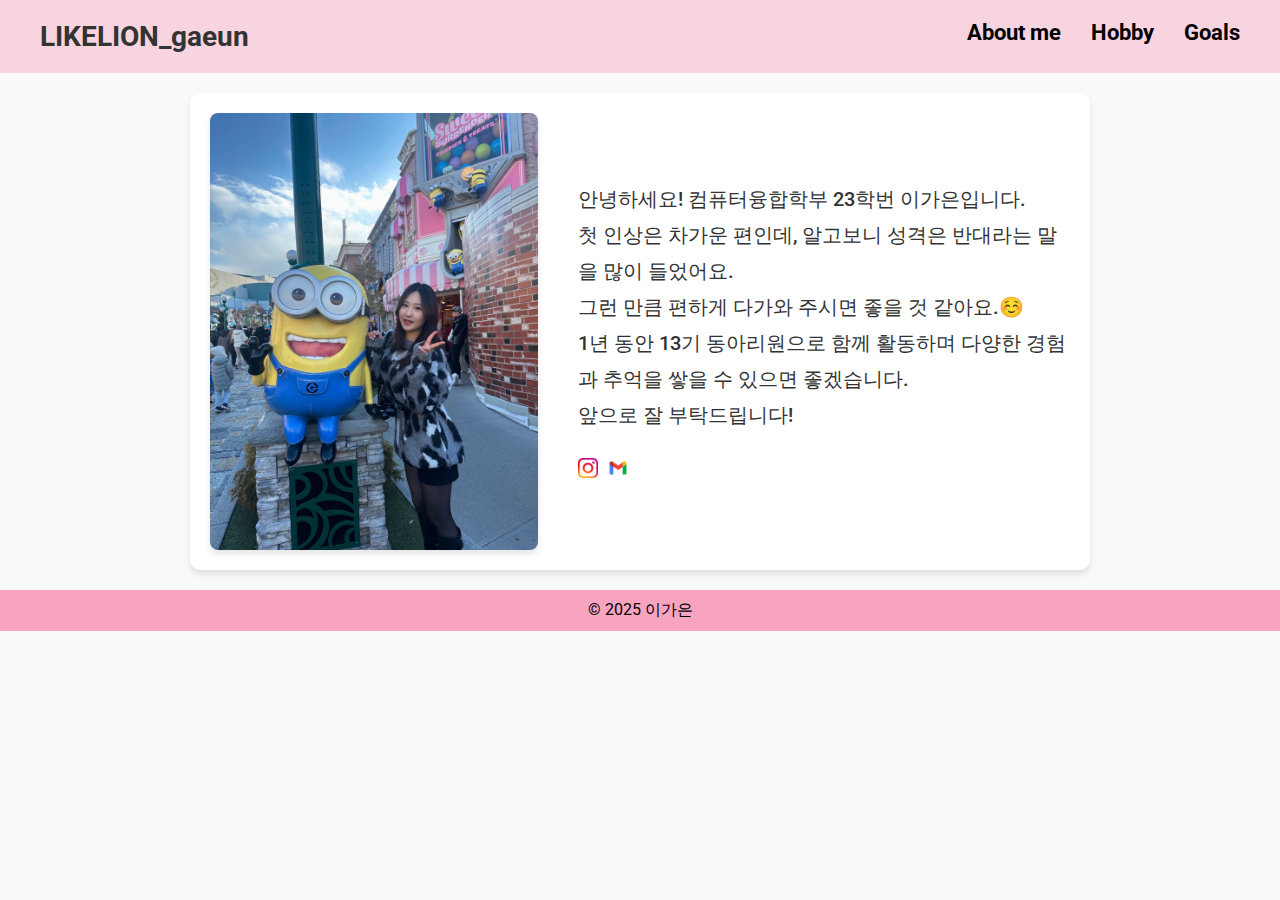
==== index.html @ c9ab4603 "." ====
<!doctype html>
<html lang="ko">
<head>
    <meta charset="UTF-8">
    <meta name="viewport" content="width=device-width, initial-scale=1.0">
    <title>[202302588] 이가은 | About me</title>
    <link href="https://fonts.googleapis.com/css2?family=Roboto:wght@400;500;700&display=swap" rel="stylesheet">
    <link rel="stylesheet" href="src/assets/styles/styles.css">
</head>
<body>
    <header>
        <nav class="navbar">
            <div class="logo">LIKELION_gaeun</div>
            <ul class="nav-links">
                <li><a href="index.html">About me</a></li>
                <li><a href="src/pages/hobby.html">Hobby</a></li>
                <li><a href="src/pages/goal.html">Goals</a></li>
            </ul>
        </nav>
    </header>

    <main class="about-me">
        <section class="profile">
            <div class="photo">
                <img src="src/assets/images/profile.jpeg" alt="프로필 이미지">
            </div>
            <div class="text">
                <p>안녕하세요! 컴퓨터융합학부 23학번 이가은입니다.<br>
                첫 인상은 차가운 편인데, 알고보니 성격은 반대라는 말을 많이 들었어요.<br>
                그런 만큼 편하게 다가와 주시면 좋을 것 같아요.☺️<br>
                1년 동안 13기 동아리원으로 함께 활동하며 다양한 경험과 추억을 쌓을 수 있으면 좋겠습니다.<br>
                앞으로 잘 부탁드립니다!</p>
                <div class="sns-links">
                    <a href="https://www.instagram.com/9_18_22" target="_blank">
                        <img src="src/assets/images/instagram.svg" alt="Instagram">
                    </a>
                    <a href="mailto:celine9653@gmail.com">
                        <img src="src/assets/images/gmail.svg" alt="Gmail">
                    </a>
                </div>
            </div>
        </section>
    </main>

    <footer>
        &copy; 2025 이가은
    </footer>
</body>
</html>
---- src/assets/styles/styles.css ----
* {
    margin: 0;
    padding: 0;
    box-sizing: border-box;
}

body {
    font-family: 'Roboto', sans-serif;
    background-color: #f9f9f9;
}

header {
    background-color: #f8d4e0;
    padding: 20px 40px;
    display: flex;
    justify-content: space-between;
    align-items: center;
}

.navbar {
    display: flex;
    justify-content: space-between;
    width: 100%;
}

header .logo {
    font-family: 'Roboto', sans-serif;
    margin-right: auto;
    font-size: 28px;
    font-weight: bold;
    color: #333;
}

header .nav-links {
    list-style: none;
    display: flex;
    gap: 30px;
}

header .nav-links li a {
    text-decoration: none;
    color: black;
    font-weight: bold;
    font-size: 22px;
    transition: color 0.3s ease;
}

header .nav-links li a:hover {
    color: #f8a4c0;
}

main {
    max-width: 900px;
    margin: 20px auto;
    padding: 20px;
    background-color: #fff;
    display: flex;
    gap: 20px;
    align-items: center;
    box-shadow: 0 4px 6px rgba(0, 0, 0, 0.1);
    border-radius: 10px;
}

.profile {
    display: flex;
    align-items: center;
    gap: 20px;
    width: 100%;
}

.photo {
    width: 40%;
    display: flex;
    justify-content: center;
    align-items: center;
    border-radius: 8px;
    overflow: hidden;
    box-shadow: 0 4px 6px rgba(0, 0, 0, 0.1);
}

.photo img {
    width: 100%;
    height: auto;
    object-fit: cover;
}

.text {
    width: 60%;
    display: flex;
    flex-direction: column;
    justify-content: center;
    gap: 10px;
    text-align: left;
    margin-left: 20px;
}

.text p {
    font-size: 20px;
    line-height: 1.8;
    margin-bottom: 15px;
    color: #333;
    font-weight: 500;
}

.sns-links {
    display: flex;
    align-items: center;
    gap: 10px;
}


.sns-links img {
    width: 20px;
    height: 20px;
}

footer {
    text-align: center;
    padding: 10px;
    background-color: #f8a4c0;
    margin-top: 20px;
}

.slider-container {
    position: relative;
    width: 40%;
    height: 100%;
    overflow: hidden;
    border-radius: 8px;
    box-shadow: 0 4px 6px rgba(0, 0, 0, 0.1);
}

.slides {
    display: flex;
    width: 200%;
    transition: transform 0.5s ease-in-out;
}

.slides img {
    width: 50%;
    height: auto;
    object-fit: cover;
}

.prev, .next {
    position: absolute;
    top: 50%;
    transform: translateY(-50%);
    background-color: rgba(0, 0, 0, 0.5);
    color: white;
    border: none;
    padding: 10px 15px;
    cursor: pointer;
    font-size: 18px;
    border-radius: 5px;
    transition: background-color 0.3s ease;
}

.prev { left: 10px; }
.next { right: 10px; }

.prev:hover, .next:hover {
    background-color: rgba(0, 0, 0, 0.8);
}

.goal-page {
    max-width: 900px;
    margin: 20px auto;
    padding: 20px;
    background-color: #fff;
    display: flex;
    flex-direction: column;
    gap: 40px;
    box-shadow: 0 4px 6px rgba(0, 0, 0, 0.1);
    border-radius: 10px;
}

.goal-header {
    text-align: center;
    font-size: 36px;
    font-weight: bold;
    color: #333;
    margin-bottom: 20px;
}

.goal-container {
    display: flex;
    gap: 30px;
    justify-content: center;
    flex-wrap: wrap;
}

.goal-box {
    width: 250px;
    padding: 20px;
    background-color: #f5f5f5;
    border-radius: 8px;
    box-shadow: 0 4px 6px rgba(0, 0, 0, 0.1);
    text-align: center;
    transition: background-color 0.3s ease;
}

.goal-box:hover {
    background-color: #f8d4e0; /* 목표 박스 호버 효과 추가 */
}

.goal-box h3 {
    font-size: 22px;
    margin-bottom: 15px;
    color: #333;
}

.goal-box p {
    font-size: 16px;
    line-height: 1.6;
    color: #555;
}
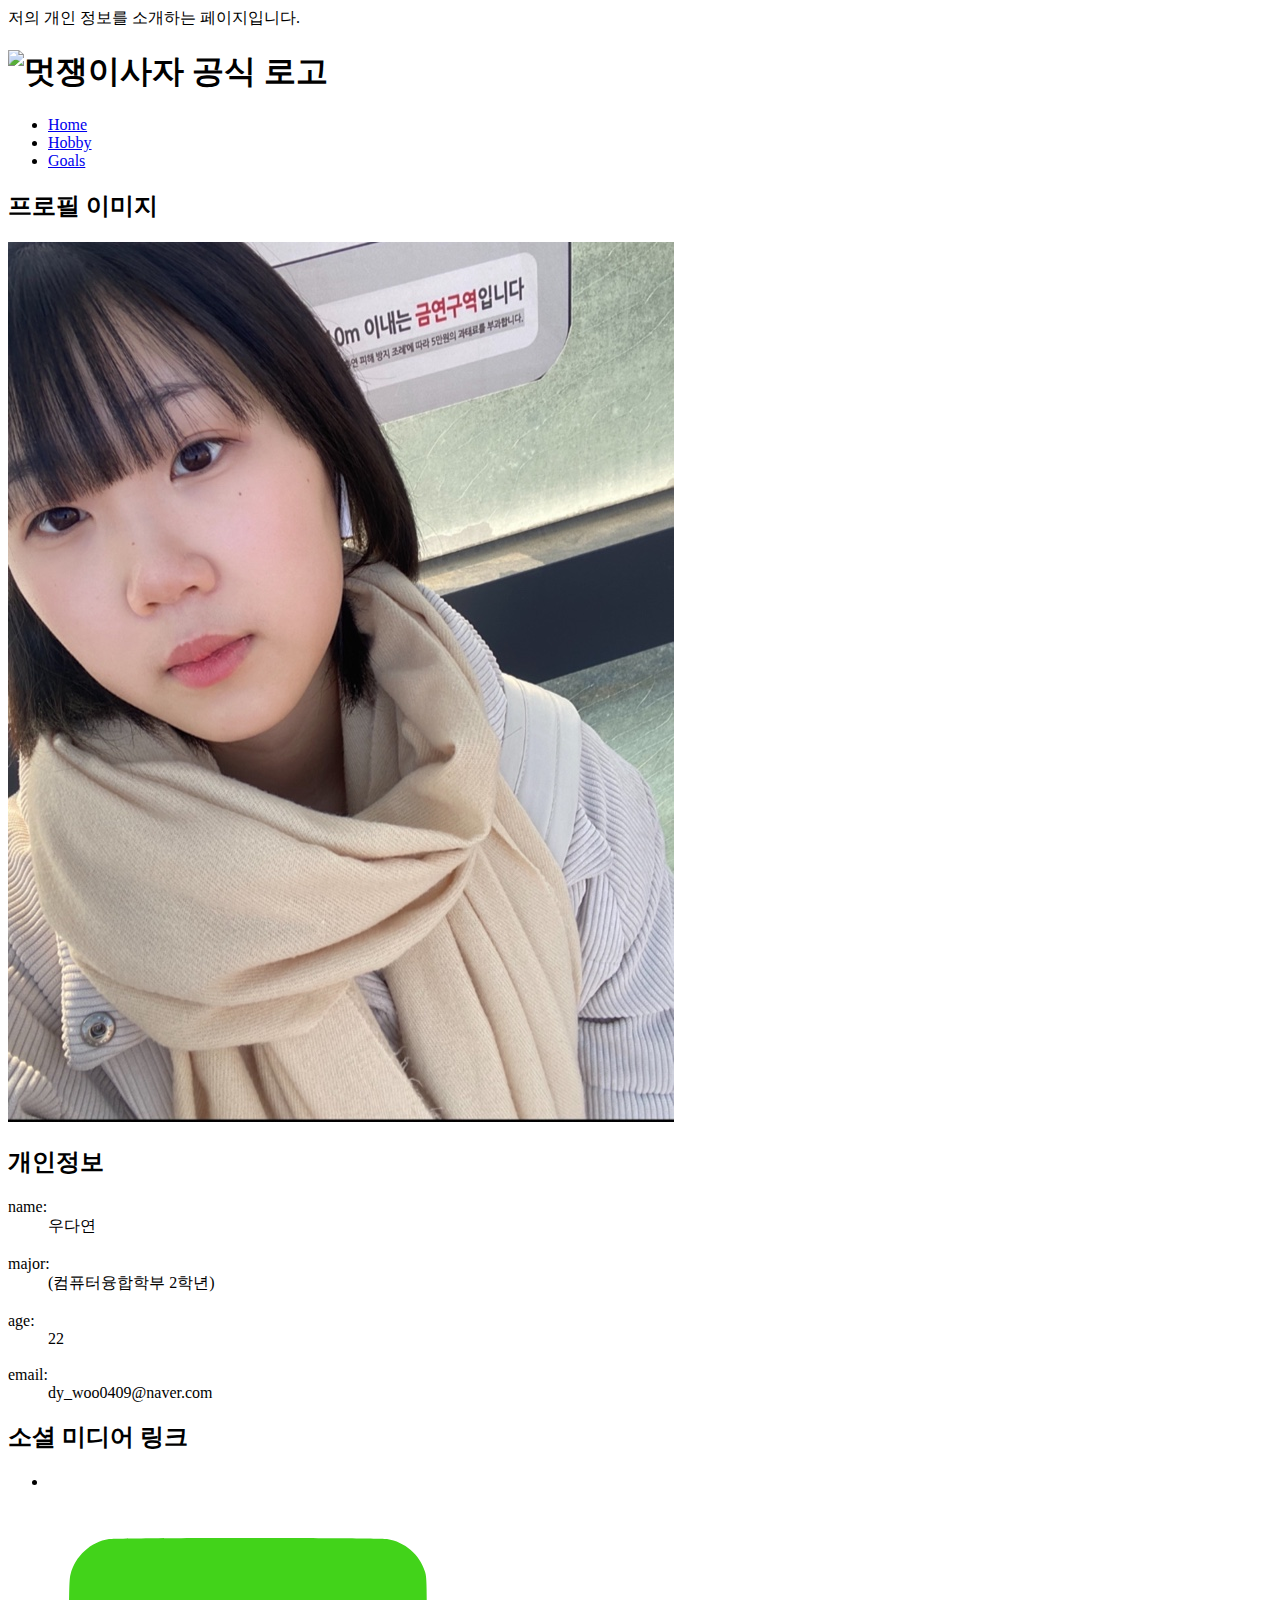
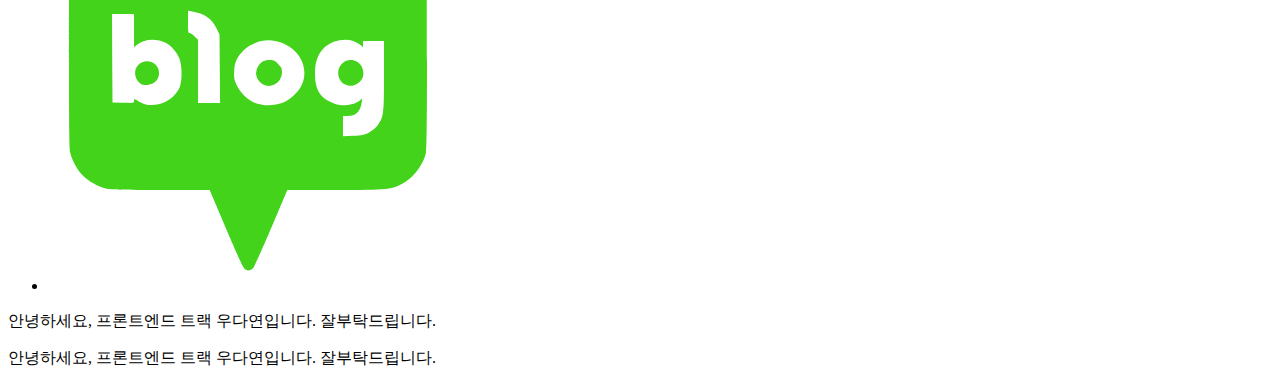
==== commit 7c4b7f84: "," ====
--- a/index.html
+++ b/index.html
@@ -1,49 +1,67 @@
 <!doctype html>
 <html lang="ko">
-<head>
-    <meta charset="UTF-8">
-    <meta name="viewport" content="width=device-width, initial-scale=1.0">
-    <title>[202302588] 이가은 | About me</title>
-    <link href="https://fonts.googleapis.com/css2?family=Roboto:wght@400;500;700&display=swap" rel="stylesheet">
-    <link rel="stylesheet" href="src/assets/styles/styles.css">
-</head>
-<body>
-    <header>
-        <nav class="navbar">
-            <div class="logo">LIKELION_gaeun</div>
-            <ul class="nav-links">
-                <li><a href="index.html">About me</a></li>
-                <li><a href="src/pages/hobby.html">Hobby</a></li>
-                <li><a href="src/pages/goal.html">Goals</a></li>
-            </ul>
-        </nav>
+  <head>
+    <meta charset="UTF-8" />
+    <meta name="viewport" content="width=device-width, initial-scale=1.0" />
+    <link rel="stylesheet" href="../frontend-introduce-css/src/assets/styles/styles.css"/>
+    <link href="https://fonts.googleapis.com/css2?family=Roboto:wght@400;700&display=swap" rel="stylesheet">
+
+    <script src="https://kit.fontawesome.com/1170dbfe81.js" crossorigin="anonymous"></script>
+    <title>[202302581] 우다연 | about me</title>
+  </head>
+
+  <body>
+    <span class="sr-only">저의 개인 정보를 소개하는 페이지입니다.</span>
+
+    <header class="navbar">
+      <h1 class="navbar__logo">
+         <img src="../frontend-introduce-css/src/assets/images/img_logo.png" alt="멋쟁이사자 공식 로고">
+      </h1>
+
+      <nav aria-label="메뉴">
+        <ul class="navbar__menu">
+            <li><a href="index.html"  aria-label="홈 페이지로 이동">Home</a></li>
+            <li><a href="src\pages\hobby.html" aria-label="취미 페이지로 이동">Hobby</a></li>
+            <li><a href="src\pages\goals.html" aria-label="목표 페이지로 이동">Goals</a></li>       
+        </ul>
+      </nav>
     </header>
 
-    <main class="about-me">
-        <section class="profile">
-            <div class="photo">
-                <img src="src/assets/images/profile.jpeg" alt="프로필 이미지">
-            </div>
-            <div class="text">
-                <p>안녕하세요! 컴퓨터융합학부 23학번 이가은입니다.<br>
-                첫 인상은 차가운 편인데, 알고보니 성격은 반대라는 말을 많이 들었어요.<br>
-                그런 만큼 편하게 다가와 주시면 좋을 것 같아요.☺️<br>
-                1년 동안 13기 동아리원으로 함께 활동하며 다양한 경험과 추억을 쌓을 수 있으면 좋겠습니다.<br>
-                앞으로 잘 부탁드립니다!</p>
-                <div class="sns-links">
-                    <a href="https://www.instagram.com/9_18_22" target="_blank">
-                        <img src="src/assets/images/instagram.svg" alt="Instagram">
-                    </a>
-                    <a href="mailto:celine9653@gmail.com">
-                        <img src="src/assets/images/gmail.svg" alt="Gmail">
-                    </a>
-                </div>
-            </div>
-        </section>
+
+    <main class="aboutme">
+      <section class="aboutme__image">
+        <h2 class="sr-only">프로필 이미지</h2>
+          <img src="src\assets\images\aboutme.me.jpg" alt="저를 소개하는 우다연의 프로필 사진입니다.">
+      </section>
+
+      <section class="aboutme__info">
+        <h2 class="sr-only">개인정보</h2>
+        <dl class="aboutme__text">
+          <dt>name:</dt>
+          <dd>우다연</dd>
+          <br>
+          <dt>major:</dt>
+          <dd>(컴퓨터융합학부 2학년)</dd>
+          <br>
+          <dt>age:</dt>
+          <dd>22</dd>
+          <br>
+          <dt>email:</dt>
+          <dd>dy_woo0409@naver.com</dd>
+        </dl>
+
+        <h2 class="sr-only">소셜 미디어 링크</h2>
+        <ul class="aboutme__icons">
+            <li><a href="https://www.instagram.com/0409__wdy_?igsh=MTRjc2FxeHExd2N1Zw%3D%3D&utm_source=qr" aria-label="우다연의 인스타그램 0409__wdy 계정으로 이동" >
+              <i class="fa-brands fa-instagram"  aria-hidden="true"></i></a></li>
+            <li><a href="https://m.blog.naver.com/dy_woo__0_0"  aria-label="우다연의 네이버 블로그 dy_woo__0_0 이동" >
+              <img src="src\assets\images\naver_blog.svg"  alt="네이버 블로그 바로가기 아이콘" aria-hidden="true"></a></li>
+        </ul>
+      </section> 
     </main>
 
-    <footer>
-        &copy; 2025 이가은
-    </footer>
-</body>
-</html>+    <span class="sr-only">안녕하세요, 프론트엔드 트랙 우다연입니다. 잘부탁드립니다.</span>
+    <p class="intro" >안녕하세요, 프론트엔드 트랙 우다연입니다. 잘부탁드립니다.</p>
+
+  </body>
+</html>
